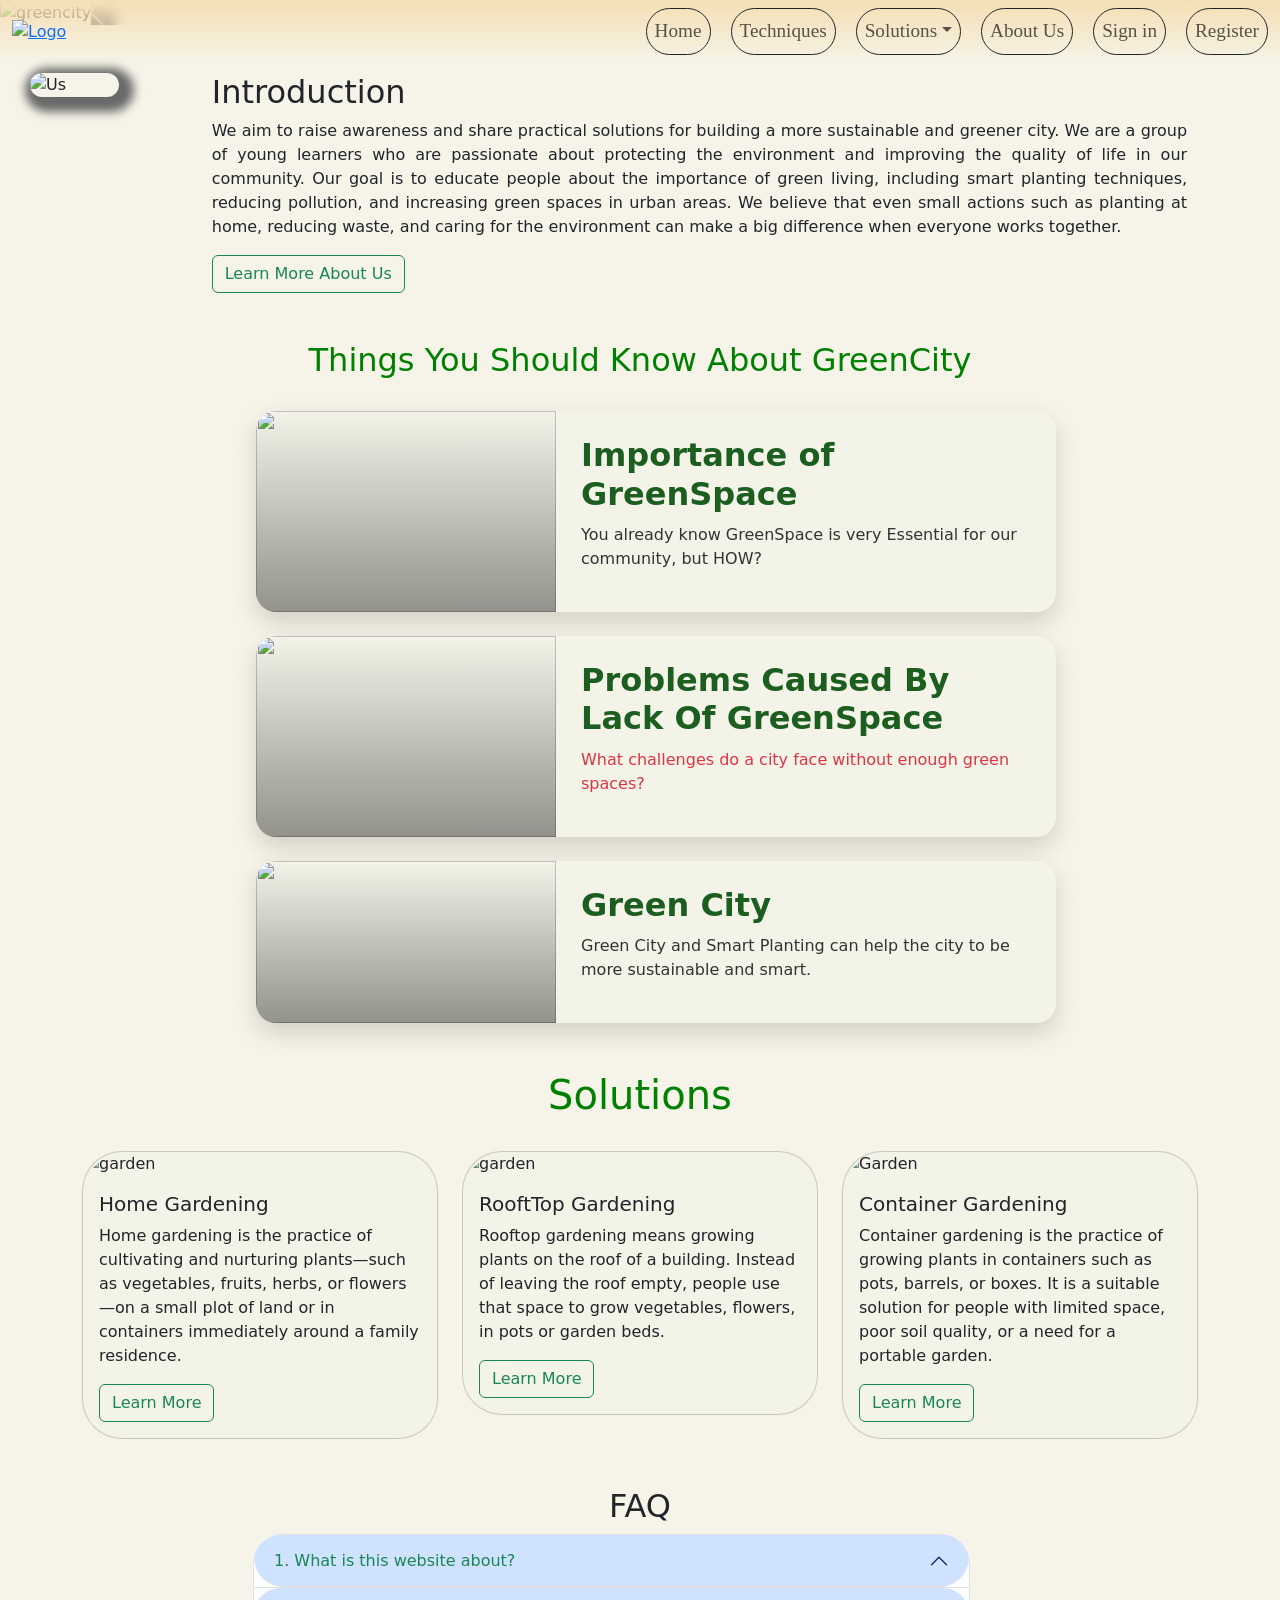
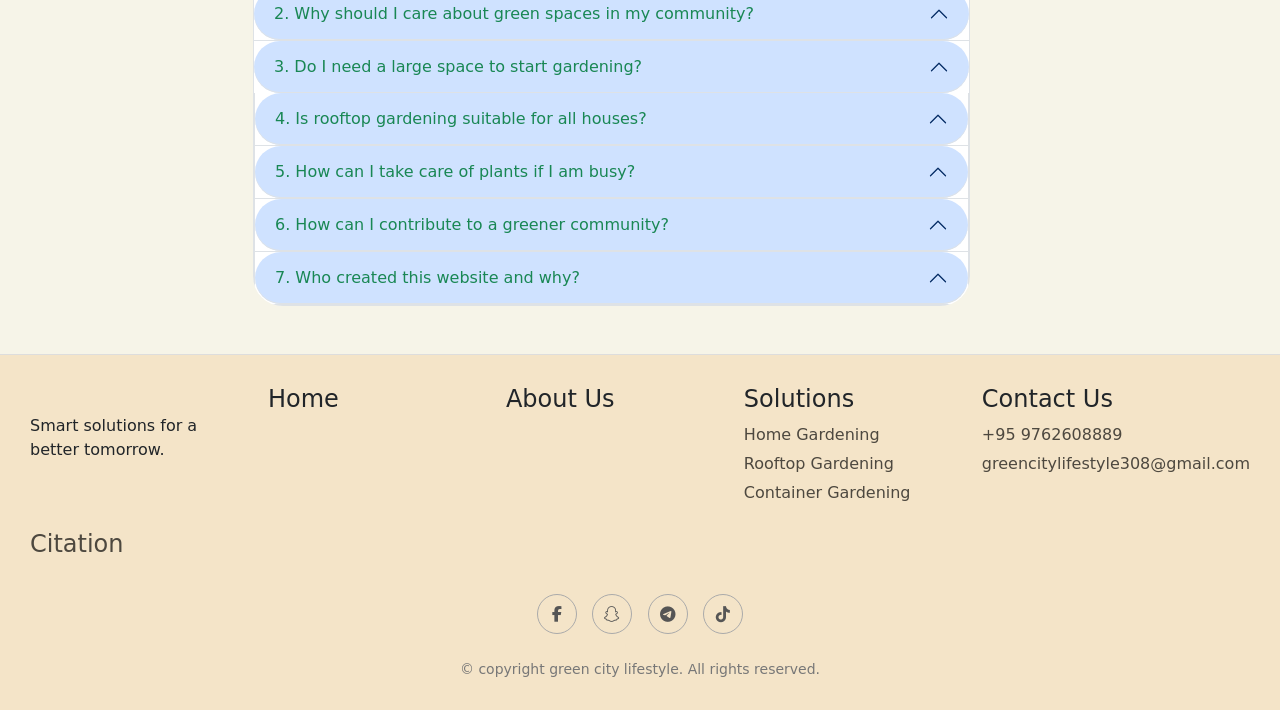
==== index.html @ 81eb339b "Add files via upload" ====
<!DOCTYPE html>
<html lang="en">

<head>
    <meta charset="UTF-8">
    <meta name="viewport" content="width=device-width, initial-scale=1.0">
    <title>GreenCity | Home</title>

    <link rel="icon" type="image/x-icon" href="Img/Nobglogo.png">

    <link rel="stylesheet" href="https://cdnjs.cloudflare.com/ajax/libs/font-awesome/6.5.0/css/all.min.css">
    <link href="https://cdn.jsdelivr.net/npm/bootstrap@5.0.2/dist/css/bootstrap.min.css" rel="stylesheet">
    
    <script src="https://cdn.jsdelivr.net/npm/@popperjs/core@2.9.2/dist/umd/popper.min.js" integrity="sha384-IQsoLXl5PILFhosVNubq5LC7Qb9DXgDA9i+tQ8Zj3iwWAwPtgFTxbJ8NT4GN1R8p" crossorigin="anonymous"></script>
    <script src="https://cdn.jsdelivr.net/npm/bootstrap@5.0.2/dist/js/bootstrap.min.js" integrity="sha384-cVKIPhGWiC2Al4u+LWgxfKTRIcfu0JTxR+EQDz/bgldoEyl4H0zUF0QKbrJ0EcQF" crossorigin="anonymous"></script>

    <link href="https://unpkg.com/aos@2.3.1/dist/aos.css" rel="stylesheet">
    <script src="https://unpkg.com/aos@2.3.1/dist/aos.js"></script>

    <link rel="stylesheet" href="Pbl_external.css">
</head>

<body>
    <nav class="navbar navbar-expand-sm navbar-light fixed-top" id="bgcolor">
        <div class="container-fluid">

            <a href="index.html" class="nav-brand">
                <img src="Img/Nobglogo.png" alt="Logo" id="Logo">
            </a>

            <button class="navbar-toggler" type="button" data-bs-toggle="collapse" data-bs-target="#mynav">
                <span class="navbar-toggler-icon"></span>
            </button>

            <div class="collapse navbar-collapse justify-content-end" id="mynav">
                <ul class="navbar-nav">
                    <li class="nav-item">
                        <a href="index.html" class="nav-link border border-dark rounded-pill" id="nav-text">Home</a>
                    </li>
                    <li class="nav-item">
                        <a href="Pages/Techniques.html" class="nav-link border border-dark rounded-pill" id="nav-text">Techniques</a>
                    </li>
                    <li class="nav-item dropdown">
                        <a class="nav-link dropdown-toggle border border-dark rounded-pill" data-bs-toggle="dropdown" href="#" id="dropdown">Solutions</a>
                        <ul class="dropdown-menu">
                            <li><a class="dropdown-item" href="Pages/Homegardening_solution.html">Home Gardening</a></li>
                            <li><a class="dropdown-item" href="Pages/Rooftopgardening_solution.html">RooftTop Gardening</a></li>
                            <li><a class="dropdown-item" href="Pages/Containergardening_solution.html">Container Gardening</a></li>
                        </ul>
                    </li>
                    <li class="nav-item">
                        <a href="Pages/Pbl_Greencity_aboutus.html" class="nav-link border border-dark rounded-pill" id="nav-text">About Us</a>
                    </li>
                    <li class="nav-item">
                        <a href="Pages/signinform.html" class="nav-link border border-dark rounded-pill" id="nav-text">Sign in</a>
                    </li>
                    <li class="nav-item">
                        <a href="Pages/registeration.html" class="nav-link border border-dark rounded-pill">Register</a>
                    </li>
                    <!-- Navigation items -->
                </ul>
            </div>
        </div>
    </nav>
    <!-- End of navigation bar -->


    <!-- Start of Carousel -->
    <div class="carousel slide" data-bs-ride="carousel" id="caro">

        <!-- Indicatiors/dots -->
        <div class="carousel-indicators">
            <button type="button" data-bs-target="#caro" data-bs-slide-to="0" class="active"></button>
            <button type="button" data-bs-target="#caro" data-bs-slide-to="1"></button>
            <button type="button" data-bs-target="#caro" data-bs-slide-to="2"></button>
        </div>
    

        <!-- The slide show/carousel -->
        <div class="carousel-inner">
            <div class="carousel-item active">
                <img src="Img/Green City (1).png" alt="greencity" class="Slidephoto">
            </div>

            <div class="carousel-item">
                <img src="Img/Solution.png" alt="Techniques" class="Slidephoto">
            </div>

            <div class="carousel-item">
                <img src="Img/Smart Planting Techniques.png" alt="techniques" class="Slidephoto">
            </div>
        </div>

        <button class="carousel-control-prev" type="button" data-bs-target="#caro" data-bs-slide="prev">
            <span class="carousel-control-prev-icon"></span>
        </button>
        <button class="carousel-control-next" type="button" data-bs-target="#caro" data-bs-slide="next">
            <span class="carousel-control-next-icon"></span>
        </button>

        </div>
    <!-- End of carousel -->

    <br>
    <br>

    <div class="container2">
        <img src="Img/Introduction.png" alt="Us" id="aboutus" data-aos="fade-up-right">
        <div  data-aos="zoom-in-up">
            <h2 id="title2">Introduction</h2>
            <p id="text2">
                We aim to raise awareness and share practical solutions for
                building a more sustainable and greener city. We are a group of young learners who are
                passionate about protecting the environment and improving the quality of life in our community.
                Our goal is to educate people about the importance of green living, including smart planting techniques,
                reducing pollution, and increasing green spaces in urban areas. We believe that even small actions such
                as planting at home, reducing waste, and caring for the environment can make a big difference when
                everyone works together.
            </p>

            <div id="button">
                <a href="Pages/Pbl_Greencity_aboutus.html">
                    <button type="button" class="btn btn-outline-success">
                        Learn More About Us
                    </button>
                </a>
            </div>
        </div>
    </div>
    <br>
    <br>

    <h2 id="Title">Things You Should Know About GreenCity</h2>
    <br>
    <!-- Start of Importance -->
    <div id="card" data-aos="fade-up" data-aos-anchor-placement="bottom-bottom">

        <div class="image-box">
            <img src="Img/greenspace.webp">
        </div>

        <div class="content">
            <h2 id="title4">Importance of GreenSpace</h2>
            <p c>You already know GreenSpace is very Essential for our community, but HOW?</p>
            <div class="Importance">
                <div class="label">Explanation</div>
                <ul>
                    <li>Green spaces are essential in urban areas as they help
                        improve air quality, reduce heat caused by buidlings and roads, and create a healthier
                        environment for people.
                        However, due to rapid urbanization and limited awareness,
                        many communities lack sufficient greenery.</li>

                    <li>Through our digital platform, we aim to highlight
                        the importance of green spaces by educating
                        residents and sharing practical ideas to
                        build a greener, more sustainable city.</li>
                </ul>
            </div>
        </div>
    </div>
<!-- End of Importance -->
    <br>

    <!-- Start of problem -->
    <div id="card" data-aos="fade-up" data-aos-anchor-placement="bottom-bottom">

        <div class="image-box">
            <img src="Img/waste.png">
        </div>

        <div class="content">
            <h2 id="title4">Problems Caused By Lack Of GreenSpace</h2>
            <p class="text-danger">What challenges do a city face without enough green spaces?</p>
            <div class="Wastemanage">
                <div class="label">Problems</div>
                <ul>
                    <li>Waste management issues: Recycling systems can be inefficient or underused.</li>
                    <li>Loss of biodiversity: The expansion of urban areas reduces natural habitats for plants and
                        animals.</li>
                    <li>Poor Air Quality: A lack of trees and vegetation reduces natural air filtration, leading to
                        higher levels of pollution.</li>
                    <li>Health Issues: Limited access to green spaces can increase stress and reduce opportunities for
                        physical activity.</li>
                </ul>
            </div>
        </div>
    </div>


    <br>
    <!-- End of Problem -->

    <!-- Benefits -->
    <div id="card" data-aos="fade-up" data-aos-anchor-placement="bottom-bottom">
        <div class="image-box">
            <img src="Img/rooftop.jpg">
        </div>

        <div class="content">
            <h2 id="title4">Green City</h2>
            <p>Green City and Smart Planting can help the city to be more sustainable and smart.</p>

            <div class="benefits">
                <div class="label">Benefits:</div>
                <ul>
                    <li>Improves air quality</li>
                    <li>Reduces urban heat</li>
                    <li>Maximizes small spaces</li>
                    <li>Boosts biodiversity</li>
                    <li>Enhances city aesthetics</li>
                </ul>
            </div>
        </div>
    </div>


 
    <!-- End of benefits -->
    <br>
    <br>

    <h1 id="Title">Solutions</h1>
    <br>

    <div class="container">
        <div class="row row-col-4 row-col-md-4">

            <div class="col" data-aos="zoom-in-right">
                <div class="card">
                    <img src="Img/HomeGardening.png" class="card-img-top" alt="garden">
                    <div class="card-body">
                        <h5 class="card-title">Home Gardening</h5>
                        <p class="card-text">
                            Home gardening is the practice of cultivating and nurturing plants—such as vegetables, fruits, herbs, or flowers—on a small plot of land or in containers immediately around a family residence.

                        <div id="button1">
                            <a href="Pages/Homegardening_solution.html">
                                <button type="button" class="btn btn-outline-success ">
                                    Learn More
                                </button>
                            </a>
                        </div>
                    </div>
                </div>
            </div>

            <div class="col" data-aos="fade-up" data-aos-anchor-placement="center-bottome">
                <div class="card">
                    <img src="Img/RooftopGardening.png" class="card-img-top" alt="garden">
                    <div class="card-body">
                        <h5 class="card-title">RooftTop Gardening</h5>
                        <p class="card-text">Rooftop gardening means growing plants on the roof of a building. Instead of leaving the roof empty, people use that space to grow vegetables, flowers, in pots or garden beds.</p>

                        <div id="button1">
                            <a href="Pages/Rooftopgardening_solution.html">
                                <button type="button" class="btn btn-outline-success ">
                                    Learn More
                                </button>
                            </a>
                        </div>
                    </div>
                </div>
            </div>

            <div class="col" data-aos="zoom-in-left">
                <div class="card">
                    <img src="Img/Container_garden.jpg" class="card-img-top" alt="Garden">
                    <div class="card-body">
                        <h5 class="card-title">Container Gardening</h5>
                        <p class="card-text">Container gardening is the practice of growing plants in containers such as pots, barrels, or boxes. It is a suitable solution for people with limited space, poor soil quality, or a need for a portable garden.</p>

                        <div id="button1">
                            <a href="Pages/Containergardening_solution.html">
                                <button type="button" class="btn btn-outline-success" >
                                    Learn More
                                </button>
                            </a>
                        </div>
                    </div>
                </div>
            </div>
        </div>
    </div>
    <br>
    <br>


    <!-- Start of FAQ -->
    <h2 id="Faq2">FAQ</h2>
    <div class="container">
        <div class="row">
            <div class="col" id="faq">
                <div class="accordion">

                    <div class="accordion-item">
                        <h2 class="accordion-header">
                            <button class="accordion-button" data-bs-target="#html1" data-bs-toggle="collapse">
                                <div class="text-success">1. What is this website about?</div>
                            </button>
                        </h2>
                        <div class="accordion-collapse collapse" id="html1">
                            <div class="accordion-body">
                                This website provides information about green city lifestyle, focusing on smart
                                planting
                                and sustainable practices to improve air quality and increase green spaces in
                                the
                                community.
                            </div>
                        </div>
                    </div>
                    <!-- Item -->
                    <div class="accordion-item">
                        <h2 class="accordion-header">
                            <button class="accordion-button" data-bs-target="#html2" data-bs-toggle="collapse"
                                class="actext">
                                <div class="text-success">2. Why should I care about green spaces in my
                                    community?</div>
                            </button>
                        </h2>
                        <div class="accordion-collapse collapse" id="html2">
                            <div class="accordion-body">
                                Green spaces help reduce pollution, lower temperatures, and create a healthier
                                and more
                                comfortable environment for everyone.
                            </div>
                        </div>
                    </div>
                    <!-- Item -->
                    <div class="accordion-item">
                        <h2 class="accordion-header">
                            <button class="accordion-button" data-bs-target="#html3" data-bs-toggle="collapse"
                                class="actext">
                                <div class="text-success">3. Do I need a large space to start gardening?</div>
                            </button>
                        </h2>
                        <div class="accordion-collapse collapse" id="html3">
                            <div class="accordion-body">
                                No, you can start with small spaces like balconies, windows, or even containers.
                                Small
                                efforts can still make a positive impact.
                            </div>
                        </div>
                        <!-- Item -->
                        <div class="accordion-item">
                            <h2 class="accordion-header">
                                <button class="accordion-button" data-bs-target="#html4" data-bs-toggle="collapse"
                                    class="actext">
                                    <div class="text-success">4. Is rooftop gardening suitable for all houses?
                                    </div>
                                </button>
                            </h2>
                            <div class="accordion-collapse collapse" id="html4">
                                <div class="accordion-body">
                                    Rooftop gardening can be done in many homes, but it is important to use
                                    lightweight
                                    materials and ensure proper drainage for safety.
                                </div>
                            </div>
                        </div>
                        <!-- Item -->
                        <div class="accordion-item">
                            <h2 class="accordion-header">
                                <button class="accordion-button" data-bs-target="#html5" data-bs-toggle="collapse"
                                    class="text-success">
                                    <div class="text-success">5. How can I take care of plants if I am busy?
                                    </div>
                                </button>
                            </h2>
                            <div class="accordion-collapse collapse" id="html5">
                                <div class="accordion-body">
                                    You can choose low-maintenance plants and water them once a day. Simple
                                    routines can
                                    help you maintain your plants easily.
                                </div>
                            </div>
                        </div>
                        <!-- Item -->
                        <div class="accordion-item">
                            <h2 class="accordion-header">
                                <button class="accordion-button" data-bs-target="#html6" data-bs-toggle="collapse">
                                    <div class="text-success">6. How can I contribute to a greener community?
                                    </div>
                                </button>
                            </h2>
                            <div class="accordion-collapse collapse" id="html6">
                                <div class="accordion-body">
                                    You can start by planting at home, reducing waste, keeping your surroundings
                                    clean,
                                    and encouraging others to follow sustainable practices.
                                </div>
                            </div>
                        </div>
                        <!-- Item -->
                        <div class="accordion-item">
                            <h2 class="accordion-header">
                                <button class="accordion-button" data-bs-target="#html7" data-bs-toggle="collapse">
                                    <div class="text-success">7. Who created this website and why?</div>
                                </button>
                            </h2>
                            <div class="accordion-collapse collapse" id="html7">
                                <div class="accordion-body">
                                    This website was created by Year 8 students as part of a project to raise
                                    awareness
                                    and share practical solutions for building a more sustainable and greener
                                    city.
                                </div>
                            </div>
                        </div>
                    </div>
                </div>
            </div>
        </div>
    </div>
    <br>
    <br>
    <!-- End of FAQ -->


    <!-- FOOTER -->
    <!-- Footer -->
    <div class="footer">
        <div class="footer-grid">
            <div>
                <a href="index.html"><img src="Img/Nobglogo.png" alt="" class="col-sm-5"></a>
                <p>Smart solutions for a better tomorrow.</p>
            </div>

            <div >
                <h4>Home</h4>
                <a href="#"></a>
                <!-- <a href="#" class="animation">Features</a> -->
            </div>

            <div >
                <h4>About Us</h4>
                <!-- <a href="#" class="animation">Email</a>
                <a href="#" class="animation">Address</a>
                <a href="#" class="animation">Phone Number</a> -->
            </div>

            <div>
                <h4>Solutions</h4>
                <a href="Pages/Homegardening_solution.html" class="animation">Home Gardening</a>
                <a href="Pages/Rooftopgardening_solution.html" class="animation">Rooftop Gardening</a>
                <a href="Pages/Containergardening_solution.html" class="animation">Container Gardening</a>
            </div>

            <div>
                <h4>Contact Us</h4>
                <a href="#" class="animation">+95 9762608889</a>
                <a href="#" class="animation">greencitylifestyle308@gmail.com</a>
            </div>

            <div>
                <h4><a href="../GreenCity_Lifestyle_File.docx">Citation</a></h4>
            </div>
        </div>

        <div class="social-icons">
            <a href="https://www.facebook.com/"><i class="fab fa-facebook-f"></i></a>
            <a href="https://www.snapchat.com/"><i class="fab fa-snapchat-ghost"></i></a>
            <a href="https://web.telegram.org/a/"><i class="fab fa-telegram-plane"></i></a>
            <a href="https://www.tiktok.com/en/"><i class="fab fa-tiktok"></i></a>
        </div>

        <div class="bottom-bar">
            © copyright green city lifestyle. All rights reserved.
        </div>

    </div>


    <script>
    AOS.init();
    </script>
    
</body>
</html>
---- Pbl_external.css ----
/* Start of Index Html */

     Body {
        background-color: rgb(246, 244, 232);
     }

     #Logo {
         height: 17%;
         width: 17%;
     }

     #bgcolor {
         background:linear-gradient(wheat, transparent)    ;
     }

     .navbar-nav li a {
         transition: transform 0.3s ease;
     }

     .navbar-nav li a:hover {
         font-weight: 600;
         background-color: whitesmoke;
         transform: translateY(-10px);
     }

     #nav-text:hover {
         color: green;
     }

     .navbar-nav {
         font-family: 'Times New Roman', Times, serif;
         display: flex;
         justify-content: flex-end;
         gap: 20px;
         font-size: larger;
         border-radius: 30px;
     }

     #dropdown {
         font-family: 'Times New Roman', Times, serif;
         border-radius: 30px;
         transition: transform 0.3s ease;
     }

     #dropdown:hover {
         color: green;
     }

     /* end of navigation  */

     .Slidephoto {
         box-shadow: 15px 15px 10px 10px gray;
         width: 100%;
         height: 700px;
     }

     #city {
         display: flex;
         float: right;
         padding: 30px;
         width: 40%;
         height: 30%;
     }

     #GreenCity {
         width: 100%;
     }



     /* start of about us  */

     .container1 {
         display: flex;
         justify-content: space-around;
     }

     #title {
         margin-left: 30px;
         padding: 0% 20px;

     }

     #text {
         font-weight: 500;
         margin-left: 30px;
         padding: 0px 15px;
         padding-right: 50px;
         text-align: justify;
     }

     #webimg {
         box-shadow: dimgray 5px 5px 10px 10px;
         border-radius: 70px;
         margin-right: 20px;
         height: 28%;
         width: 28%;
         transition: transform 0.3s ease;
     }

     #webimg:hover {
         transform: translateY(-10px);
     }

     #aboutus {
         display: flex;
         justify-content: space-around;
         float: right;
         box-shadow: dimgray 5px 5px 10px 10px;
         border-radius: 70px;
         margin-left: 30px;
         height: 28%;
         width: 28%;
         transition: transform 0.3s ease;
     }

     #aboutus:hover {
         transform: translateY(-10px);
     }

     #title2 {
         padding: 0% 8%;
     }

     #title3 {
         padding: 0% 8%;
     }

     #text2 {
         text-align: justify;
         float: left;
         padding: 0% 8%;
     }

     #text3 {
         text-align: justify;
         padding: 0% 8%;
     }

     .container2 {
         display: flex;
         justify-content: flex-start;
     }

     #card {
         background-color: #f4f3e8;
     }

     #card:hover {
         text-size-adjust: large;
         box-shadow: 3px 4px 5px #555;
     }

     #button {
         padding: 0% 8%;
         transition: transform 0.3s ease;
     }

     #button:hover {
         transform: translateX(10px);
     }

     /* end of about us */




     /* Start of solution Card */

     #Title {
         color: green;
         text-align: center;
     }

     .card-title {
         font-weight: 500;
     }

     .card {
         border-radius: 40px;
         overflow: hidden;
         transition: transform 0.3s ease;
         background: #f4f3e8;
     }

     .card:hover {
         transform: translateY(-15px);
         box-shadow: 3px 4px 5px #555;
     }

     #button1 {
         border-radius: 30px;
         transition: transform 0.3s ease;
     }

     #button1:hover {
         transform: translateX(10px);
     }

     /* End of Solution card */



     /* start of FAQ */

     .accordion {
         border-radius: 30px;
         overflow: hidden;

     }


     #faq {
         overflow: hidden;
         margin-left: 15%;
         margin-right: 20%;
     }

     .accordion-button {
         overflow: hidden;
         border-radius: 30px;
     }

     #Faq2 {
         text-align: center;
     }

     #actext {
         color: lightgreen;
     }

     /* end of FAQ */



     /* Start of Footer */
     /* Start of Footer */
     .footer {
         background: rgb(244, 228, 200);
         padding: 30px;
         border-top: 1px solid #ddd;

     }

     .footer-grid {
         display: grid;
         grid-template-columns: repeat(5, 1fr);
         gap: 20px;
     }

     .footer h4 {
         margin-bottom: 10px;
     }

     .footer a {
         display: block;
         text-decoration: none;
         color: rgba(0, 0, 0, 0.685);
         margin-bottom: 5px;
     }

     .bottom-bar {
         text-align: center;
         margin-top: 20px;
         font-size: 14px;
         color: #777;
     }

     .footer a:hover {
         color: green;
         text-transform: uppercase;
         /* change to any color you want */
     }

     * {
         box-sizing: border-box;
     }

     .social-icons {
         text-align: center;
         margin-top: 20px;
     }

     .social-icons a {
         display: inline-block;
         width: 40px;
         height: 40px;
         line-height: 40px;
         margin: 5px;

         border: 1px solid #aaa;
         border-radius: 50%;
         color: #555;
         text-align: center;
     }

     .social-icons a:hover {
         color: white;
         background: green;
         border-color: green;
     }

     .animation :hover {
         color: rgb(3, 98, 3)
     }

     /*End of FOOTER */
     /*End of FOOTER */





     /* * Card */
     #card {
         display: flex;
         margin-left: 20%;
         width: 800px;
         border-radius: 20px;
         overflow: hidden;
         backdrop-filter: blur(10px);
         background: #f4f3e8;
         box-shadow: 0 10px 25px rgba(0, 0, 0, 0.15);
         transition: 0.4s;
         cursor: pointer;
     }

     #card:hover {
         transform: translateY(-8px) scale(1.02);
     }

     /* Image */
     .image-box {
         position: relative;
         width: 300px;
     }

     .image-box img {
         width: 100%;
         height: 100%;
         object-fit: cover;
     }

     /* Gradient overlay */
     .image-box::after {
         content: "";
         position: absolute;
         inset: 0;
         background: linear-gradient(to top, rgba(0, 0, 0, 0.4), transparent);
     }

     /* Content */
     .content {
         padding: 25px;
         flex: 1;
         position: relative;
     }

     .content h2 {
         color: #1b5e20;
         margin-bottom: 10px;
     }

     .content p {
         color: #333;
     }

     /* Benefits container */
     .benefits {
         margin-top: 15px;
         max-height: 0;
         opacity: 0;
         overflow: hidden;
         transform: translateY(20px);
         transition: all 0.5s ease;
     }

     /* WasteManagement container */
     .Wastemanage {
         margin-top: 15px;
         max-height: 0;
         opacity: 0;
         overflow: hidden;
         transform: translateY(20px);
         transition: all 0.5s ease;
     }

     /* Importance of GreenSpace */
     .Importance {
         margin-top: 15px;
         max-height: 0;
         opacity: 0;
         overflow: hidden;
         transform: translateY(20px);
         transition: all 0.5s ease;
     }

     /* Active state */
     #card.active .benefits,
     #card:hover .benefits {
         max-height: 300px;
         opacity: 1;
         transform: translateY(0);
     }

     #card.active .Wastemanage,
     #card:hover .Wastemanage {
         max-height: 300px;
         opacity: 1;
         transform: translateY(0);
     }

     #card.active .Importance,
     #card:hover .Importance {
         max-height: 300px;
         opacity: 1;
         transform: translateY(0);
     }

     /* Benefit items */
     .benefits li {
         margin: 8px 0;
         padding-left: 28px;
         position: relative;
     }

     /* Wastemanagement items */
     .Wastemanage li {
         margin: 8px 0;
         padding-left: 28px;
         position: relative;
     }

     /* GreenSpace Importance items */
     .Importance li {
         margin: 8px 0;
         padding-left: 28px;
         position: relative;
     }

     /* Icon bullets */
     .benefits li::before {
         position: absolute;
         left: 0;
     }

     .Wastemanage li::before {
         position: absolute;
         left: 0;
     }

     .Importance li::before {
         position: absolute;
         left: 0;
     }

     .benefits li :hover {
         color: #1b5e20
     }

     /* Small label */
     .label {
         margin-top: 10px;
         font-weight: bold;
         color: #2e7d32;
     }

     /*HOVER EFFECT */
     .benefits li:hover {
         color: #1b5e20;
         transform: translateX(8px);
     }

     #title4 {
         font-weight: 600;
     }

     /* End of Index Html */







     /* Start of About Us Html */


     #Logo {
         height: 17%;
         width: 17%;
     }

     #bgcolor {
         background: linear-gradient(wheat, transparent);
     }

     .navbar-nav li a {
         transition: transform 0.3s ease;
     }

     .navbar-nav li a:hover {
         font-weight: 600;
         background-color: whitesmoke;
         transform: translateY(-10px);
     }

     #nav-text:hover {
         color: green;
     }

     .navbar-nav {
         font-family: 'Times New Roman', Times, serif;
         display: flex;
         justify-content: flex-end;
         gap: 20px;
         font-size: larger;
         border-radius: 30px;
     }

     #website {
         background-color:  beige;
         margin-top: 33px;
         margin-left: 10%;
         margin-right: 10%;
         border-radius: 40px;
         padding-left: 40px;
         padding-right: 40px;
         padding-top: 30px;
         padding-bottom: 30px;
         transition: transform 0.3s ease;
     }

     #website:hover{
        transform: translateY(-10px);
     }

     #Title2 {
         text-align: center;
         color: rgb(3, 98, 3);

     }

     #paragraph {
         text-align: justify;
         font-family: Arial, Helvetica, sans-serif;
     }

     .abCnt {
         height: auto;
         margin: 50px 50px;
     }

     #card2 {
         width: 300px;
         height: 300px;
         display: flex;
         justify-content: center;
     }




     /* Vision */


     .section-title-v {
         text-align: center;
         font-size: 38px;
         color: rgb(3, 98, 3);
         margin-bottom: 30px;
     }

     .vision-box-v {
         max-width: 850px;
         margin: auto;
         background: beige;
         padding: 40px;
         border-radius: 30px;
         box-shadow: 0 5px 15px rgba(0, 0, 0, 0.05);
         transition: 0.3s ease-in;
     }

     .vision-box-v:hover{
        transform: translateY(-10px);
     }

     .vision-text-v {
         font-size: 17px;
         line-height: 1.8;
         color: #173d35;
         font-family: Arial, Helvetica, sans-serif;
     }

     .cards-v {
         display: flex;
         gap: 20px;
         margin-top: 40px;
         flex-wrap: wrap;
         justify-content: center;
     }

     .card-v {
         background:beige;
         width: 210px;
         height: 150px;
         border-radius: 25px;
         display: flex;
         flex-direction: column;
         justify-content: center;
         align-items: center;
         text-align: center;
         box-shadow: 0 3px 8px rgba(0, 0, 0, 0.05);
     }

     .card-v h1 {
         font-size: 42px;
         margin: 0;
         color: #0b6b53;
     }

     .card-v .emoji-v {
         font-size: 38px;
         margin-bottom: 8px;
     }

     .card-v p {
         font-size: 16px;
         color: black;
         line-height: 1.4;
         margin-top: 8px;
     }

     .card-v {
         background: beige;
         width: 210px;
         height: 150px;

         display: flex;
         flex-direction: column;
         justify-content: center;
         align-items: center;
         text-align: center;
         box-shadow: 0 3px 8px rgba(0, 0, 0, 0.05);

         /* ADD THIS */
         transition: 0.3s;
         cursor: pointer;
     }

     /* HOVER EFFECT */
     .card-v:hover {
         transform: translateY(-10px);
         box-shadow: 0 10px 20px rgba(0, 0, 0, 0.12);
     }

     /* End of vision */

     /* Start of History & Mission  */

     .container-h {
         width: 100%;
         max-width: 1200px;
         display: grid;
         grid-template-columns: repeat(auto-fit, minmax(320px, 1fr));
         gap: 30px;
         text-align: center;
         margin-top: 60px;
         margin-left: 100px;
     }

     /* Cards */

     .card-h {
         background: beige;
         border-radius: 25px;
         padding: 35px;
         transition: 0.4s;
         box-shadow: 0 10px 25px rgba(0, 0, 0, 0.1);
     }

     .card-h:hover {
         transform: translateY(-10px);
         box-shadow: 0 15px 30px rgba(34, 197, 94, 0.25);
     }

     /* Icon */

     .icon-h {
         width: 75px;
         height: 75px;
         color: white;
         text-align: center;
         font-size: 40px;
         margin-bottom: 10px;
         margin-left: 220px;
     }

     /* Title */

     .title-h {
         font-size: 34px;
         color: #166534;
         margin-bottom: 15px;
     }

     /* Line */

     .line-h {
         width: 90px;
         height: 5px;
         background: #0d6f31;
         border-radius: 20px;
         margin-bottom: 22px;
         margin-left: 210px;
     }

     /* Text */

     .text-h {
         font-size: 17px;
         line-height: 1.9;
         color: #374151;
     }

     /* Highlight */

     .highlight-h {
         color: #0b5b28;
         font-weight: bold;
     }

     /* Members  */

     #member{
        text-align: center;
        margin-bottom: 30px;
     }

     #mbm{
        height: 200px;
     }

     #bpz{
        height: 200px;
     }

     #mthh {
        height: 200px;
     }

     #hnyl {
        height: 200px;
     }
     /* end of members  */
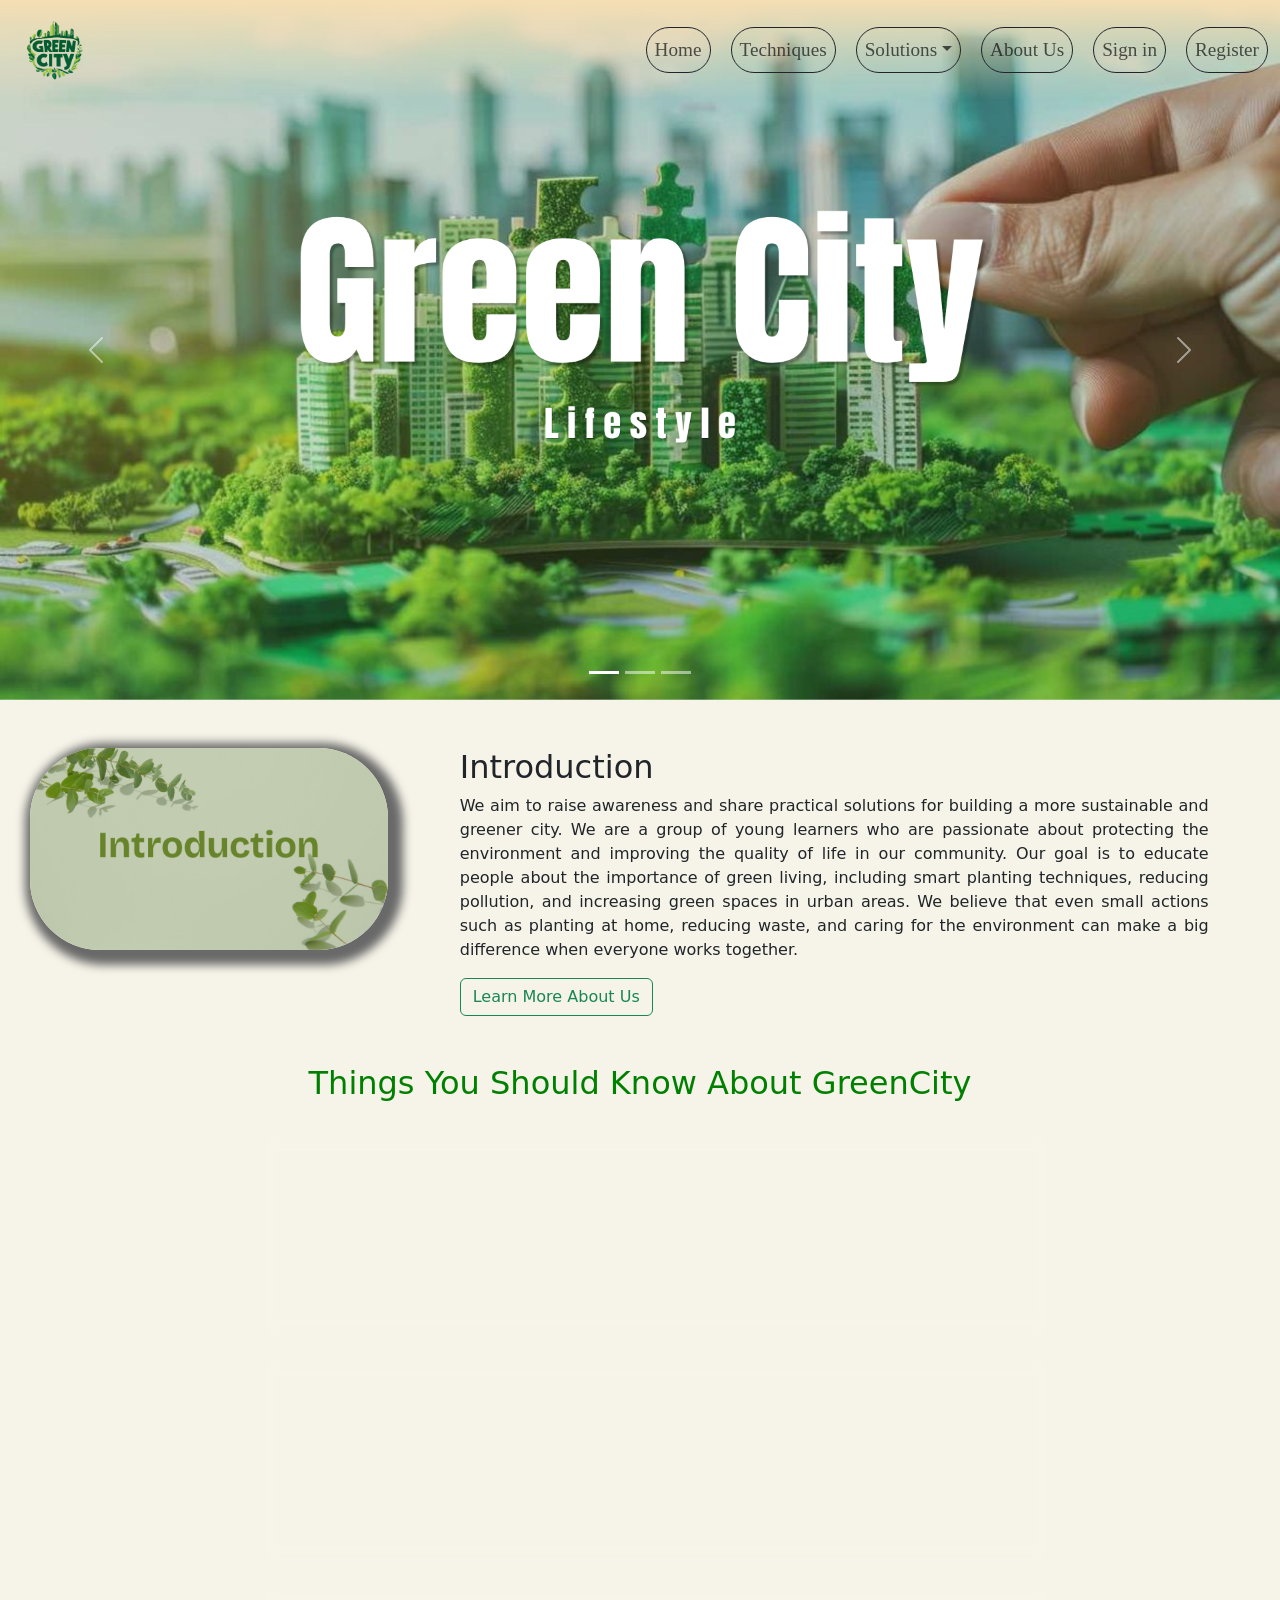
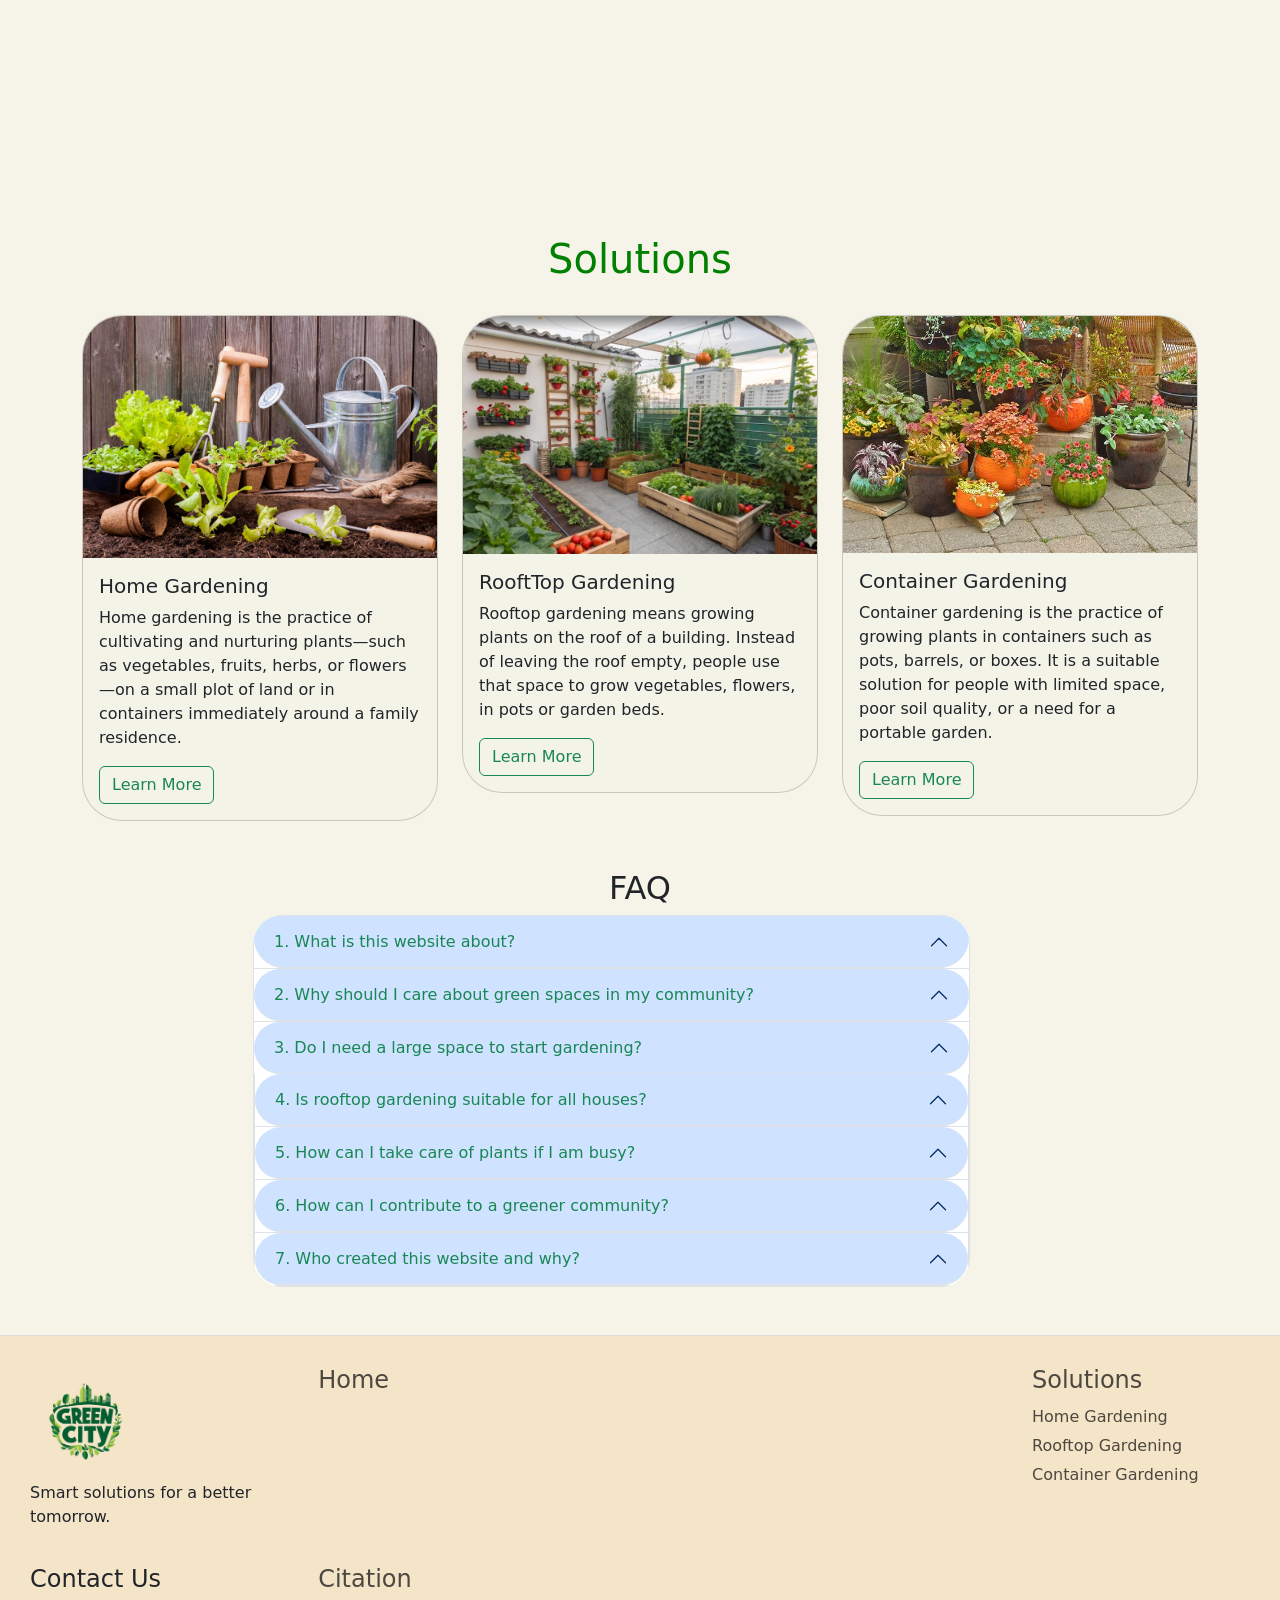
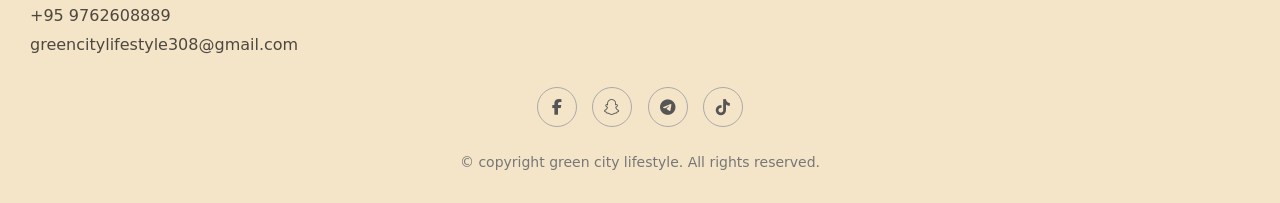
==== commit b097ddcd: "Update index.html" ====
--- a/index.html
+++ b/index.html
@@ -427,13 +427,13 @@
             </div>
 
             <div >
-                <h4>Home</h4>
-                <a href="#"></a>
+                <h4><a href="index.html">Home</a></h4>
+                <!-- <a href="#"></a> -->
                 <!-- <a href="#" class="animation">Features</a> -->
             </div>
 
             <div >
-                <h4>About Us</h4>
+                <h4><a href="Pages/Pbl_Greencity_aboutus.html" About Us</a></h4>
                 <!-- <a href="#" class="animation">Email</a>
                 <a href="#" class="animation">Address</a>
                 <a href="#" class="animation">Phone Number</a> -->
@@ -476,4 +476,4 @@
     </script>
     
 </body>
-</html>+</html>
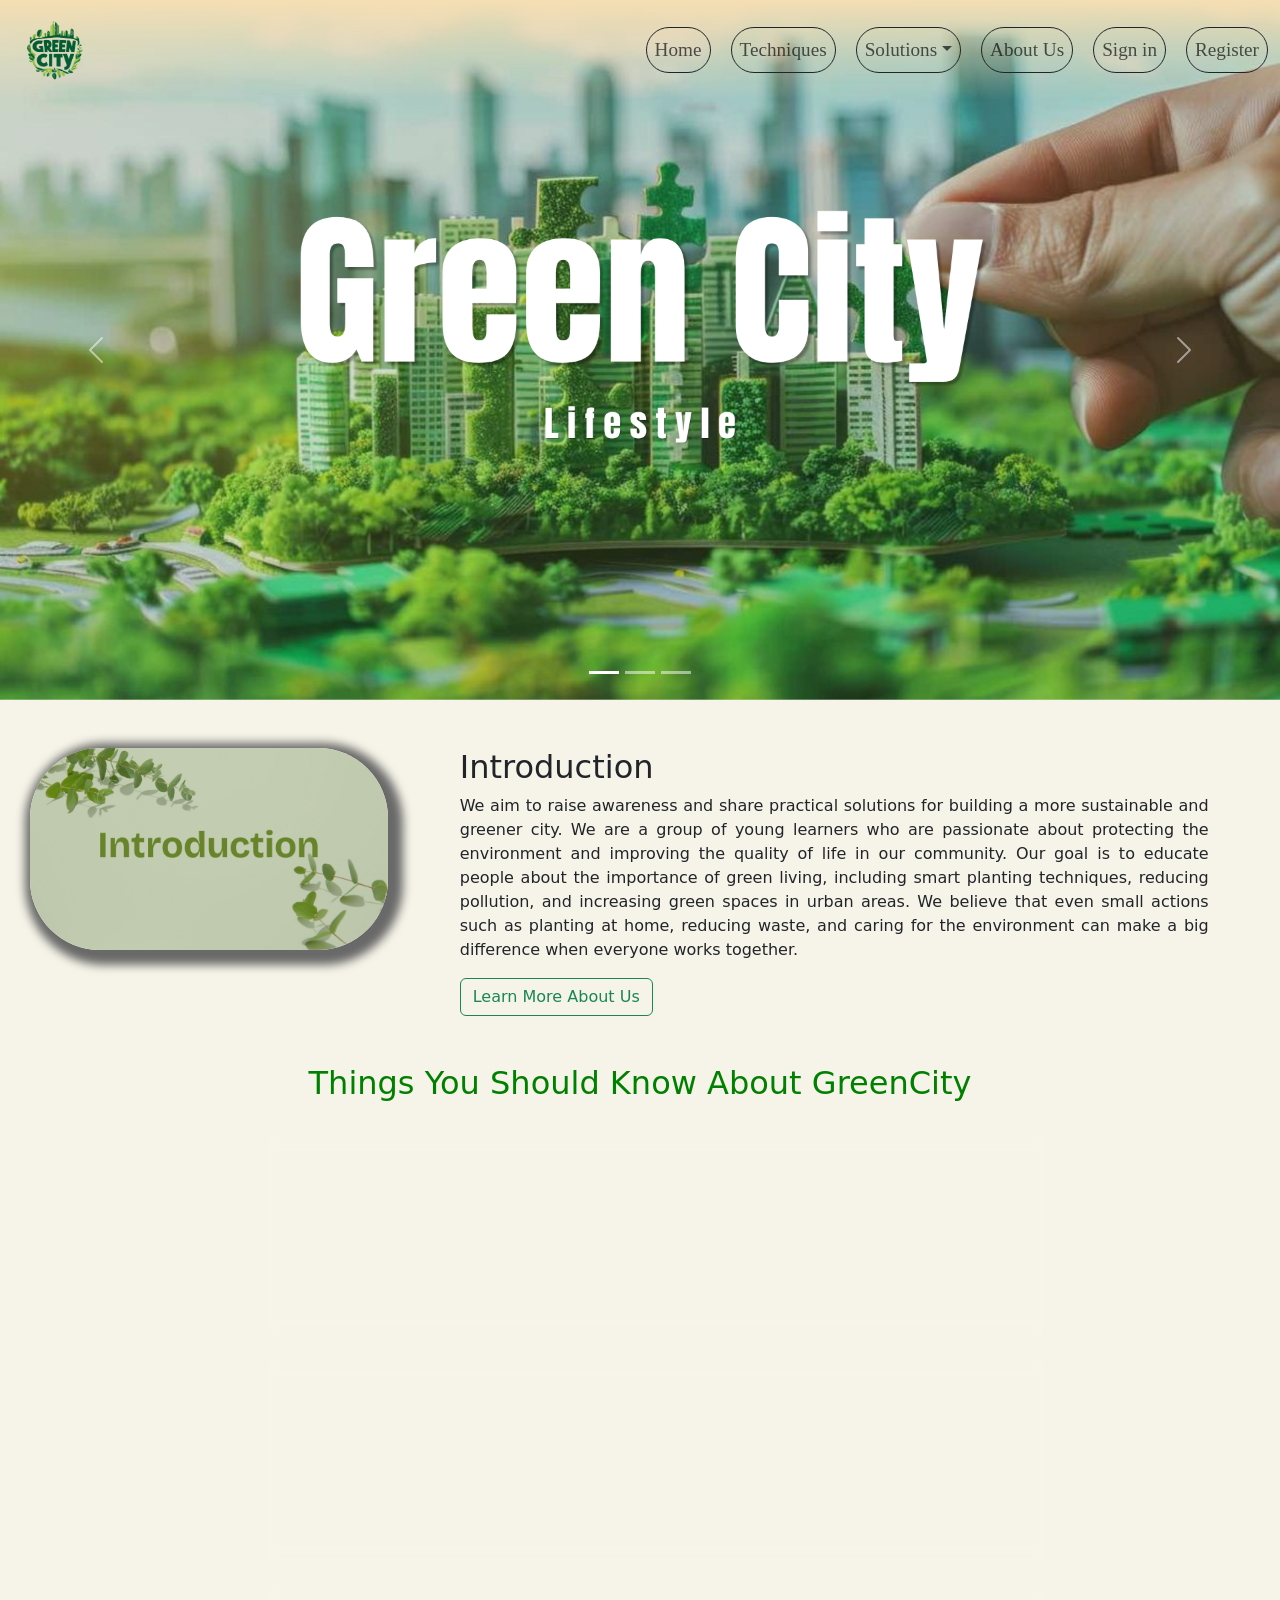
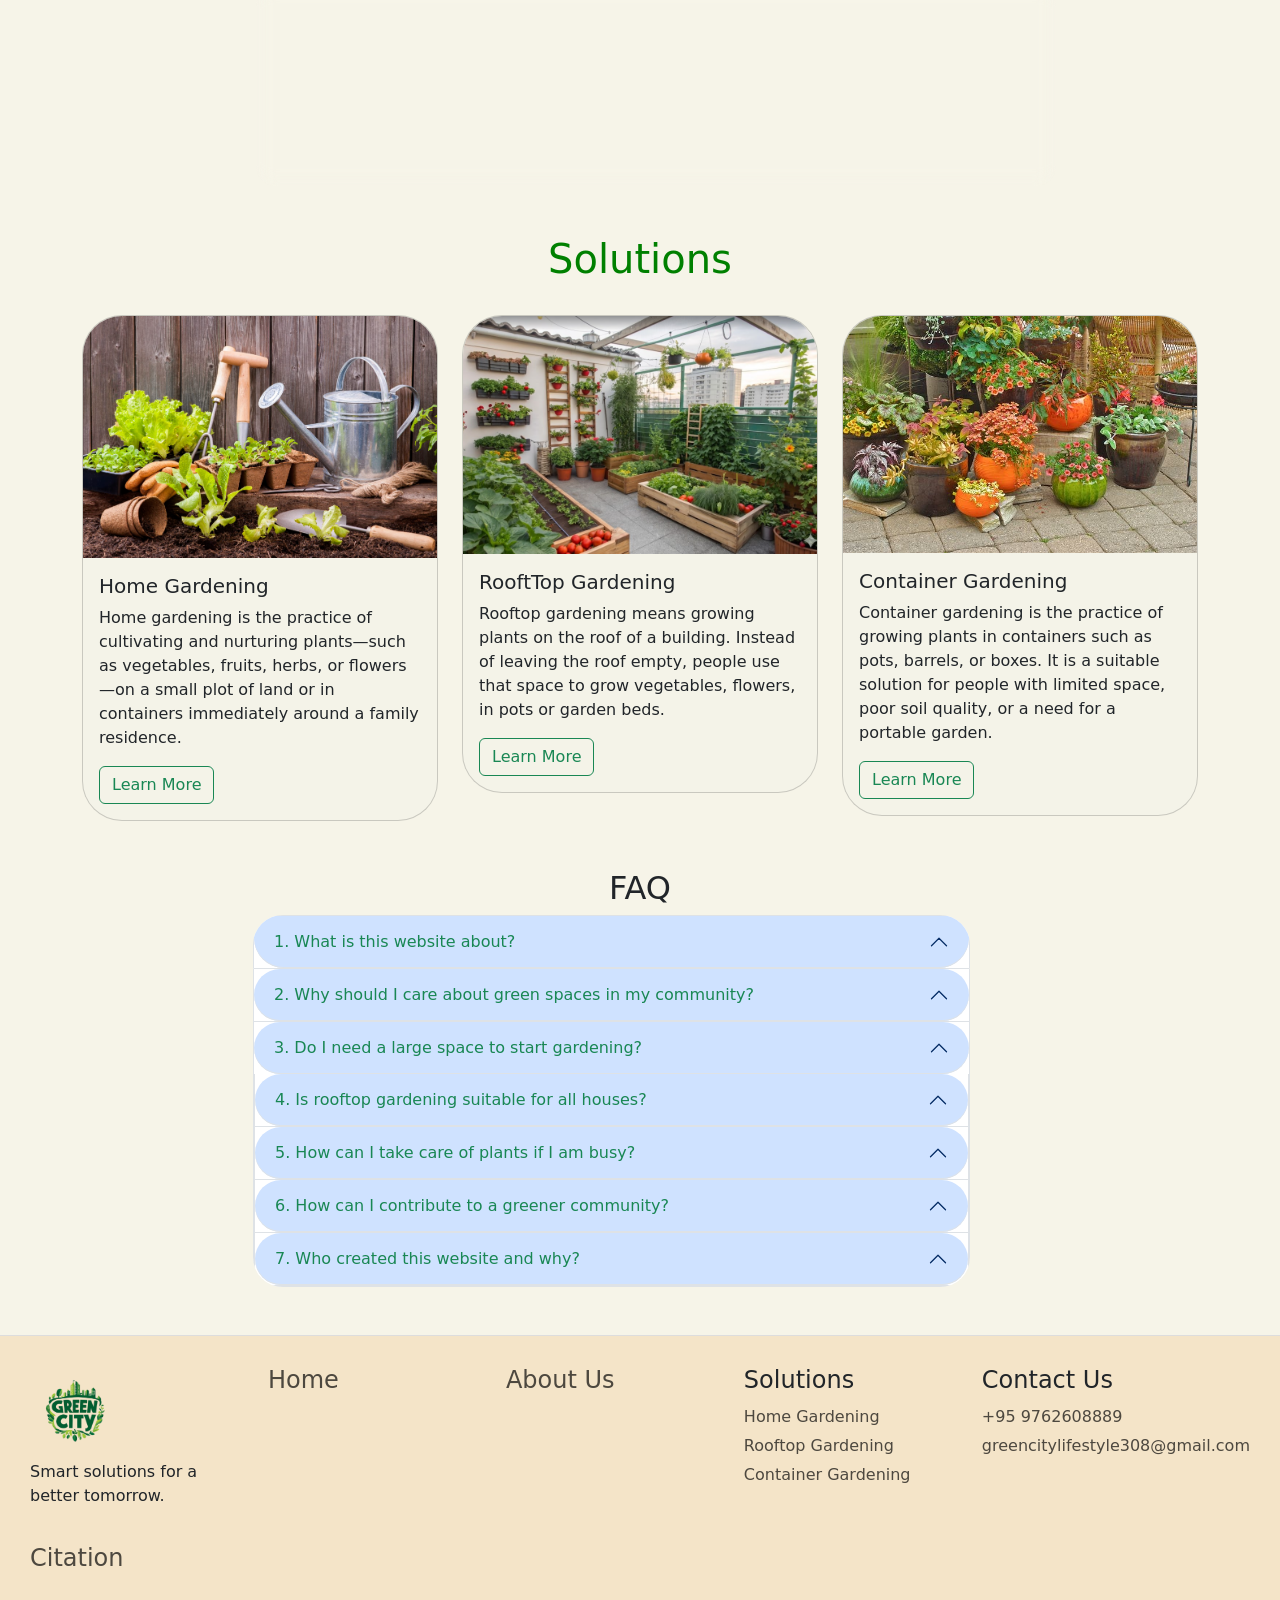
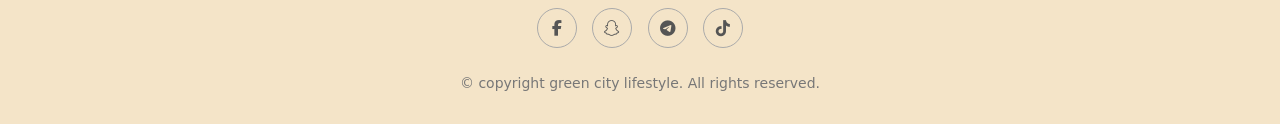
==== commit 2d29cf7d: "Update index.html" ====
--- a/index.html
+++ b/index.html
@@ -433,7 +433,7 @@
             </div>
 
             <div >
-                <h4><a href="Pages/Pbl_Greencity_aboutus.html" About Us</a></h4>
+                <h4><a href="Pages/Pbl_Greencity_aboutus.html"> About Us</a></h4>
                 <!-- <a href="#" class="animation">Email</a>
                 <a href="#" class="animation">Address</a>
                 <a href="#" class="animation">Phone Number</a> -->
